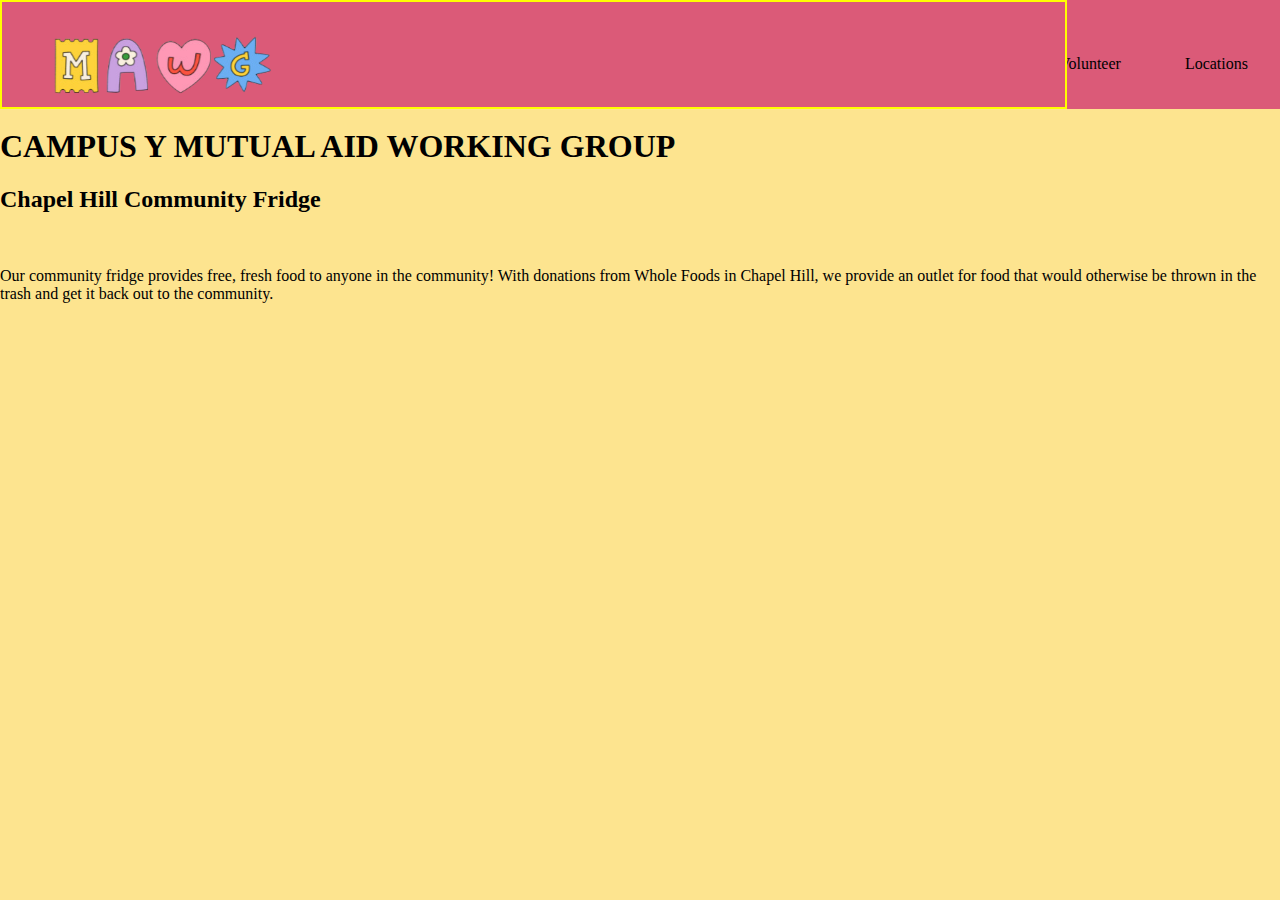
==== index.html @ 6b9d1f4e "first one!" ====
<!DOCTYPE HTML>
<html lang="en">

<head>
<meta charset="utf-8">
<meta name="viewport" content="width=device-width, 
    initial-scale-1, shrink-to-fit=no">
<title>Mutual Aid Working Group</title>
<link rel="stylesheet" href="css/styles.css">
<link rel="stylesheet" href="css/navstyles.css">
<script src="js/responsive-nav.js"></script>
</head>

<body>
    <header>
        <div class = "header-grid">
            <div class = "logo">
                <img src = "imgs/mawglogo.png" alt id="Picture displaying MAWG's logo.">
            </div>
            <div class = "nav-bar">
                <nav class="nav-collapse">
                    <ul>
                        <li class="menu-item"><a href="" data-scroll>About Us</a></li>
                        <li class="menu-item"><a href="" data-scroll>Impact</a></li>
                        <li class="menu-item"><a href="" data-scroll>Volunteer</a></li>
                        <li class="menu-item"><a href="" data-scroll>Locations</a></li>
                    </ul>
                </nav>
                <script src="js/fastclick.js"></script>
                <script src="js/scroll.js"></script>
                <script src="js/fixed-responsive-nav.js"></script>
            </div>
        </div>
    </header>
    <main>
        <h1>CAMPUS Y MUTUAL AID WORKING GROUP</h1>
        <h2>Chapel Hill Community Fridge</h2>
        <img>
        <p>Our community fridge provides free, fresh food to anyone in the community! 
            With donations from Whole Foods in Chapel Hill, we provide an outlet for 
            food that would otherwise be thrown in the trash and get it back out to 
            the community.</p>
    </main>
    <footer></footer>
</body>

</html>
---- css/styles.css ----
body {
    margin: 0;
    padding: 0;
    background-color: #FDE48F;
}

header {
    background-color: #DB5A78;
    display: grid;
    grid-template-columns: 1fr 1fr;
}

.header-grid {
    display: grid;
    grid-template-columns: 5fr 1fr;
    
}

main {
    margin-top: 10%;
}

.logo img {
    width: 25%;
    padding: 1%;
    display: grid;
    padding-top: 3%;
}

.logo {
    border: 2px solid yellow;
}

.nav-bar {
    display: grid;
    justify-content: end;
    align-content: center;
    /*border: 2px solid yellow;*/
}
---- css/navstyles.css ----
html,
body {
  margin: 0;
  padding: 0;
  border: 0;
}

a:active,
a:hover {
  outline: 0;
}

@font-face {
  font-family: "responsivenav";
  src: url("../icons/responsivenav.eot");
  src: url("../icons/responsivenav.eot?#iefix") format("embedded-opentype"),
    url("../icons/responsivenav.ttf") format("truetype"),
    url("../icons/responsivenav.woff") format("woff"),
    url("../icons/responsivenav.svg#responsivenav") format("svg");
  font-weight: normal;
  font-style: normal;
}

.nav-toggle {
  text-decoration: none;
  text-indent: -300px;
  position: relative;
  overflow: hidden;
  width: 60px;
  height: 55px;
  float: right;
}

.nav-toggle:before {
  color: black; /* edit this to change the icon color */
  font: normal 28px/55px "responsivenav"; /* edit font-size (28px) to change the icon size */
  text-transform: none;
  text-align: center;
  position: absolute;
  content: "\2261"; /* hamburger icon */
  text-indent: 0;
  width: 100%;
  left: 0;
  top: 0;
}

.nav-toggle.active:before {
  font-size: 24px;
  content: "\78"; /* X/close icon */
}

.nav-collapse ul {
  margin: 0;
  padding: 0;
  display: flex;
  list-style: none;
  flex-direction: column;
  align-items: flex-end;
}

.nav-collapse li:hover {
  text-decoration: underline;
}

.nav-collapse li {

  display: block;
}

.js .nav-collapse {
  clip: rect(0 0 0 0);
  max-height: 0;
  position: absolute;
  display: block;
  overflow: hidden;
  zoom: 1;
}

.nav-collapse.opened {
  max-height: 9999px;
}

header {
  display: flex;
  justify-content: space-between;
}

@media screen and (min-width: 700px) {
}

header {
  position: fixed;
  z-index: 3;
  width: 100%;
  left: 0;
  top: 0;
}

.logo {
  text-decoration: none;
  font-weight: bold;
  line-height: 55px;
  padding: 0 20px;
  color: black;
}

.fixed {
  position: fixed;
  width: 100%;
  left: 0;
  top: 0;
}

.nav-collapse,
.nav-collapse * {
  box-sizing: border-box;
}

.nav-collapse,
.nav-collapse ul {
  list-style: none;
  width: 100%;
  display: flex;
  justify-content: end;
}

.nav-collapse a {
  text-decoration: none;
  padding: 0.7em 1em;
  color: black;
  width: 100%;
  display: block;
}

.nav-collapse ul ul a {
  padding-left: 2em;
}

@media screen and (min-width: 768px) {
  .nav-collapse ul {
  flex-direction: row;
  align-items: flex-end;
}
  
  .nav-collapse li {
    width: auto;
  }

  .nav-collapse a {
    padding: 1.02em 2em;
    text-align: center;
    border-top: 0;
    margin: 0;
  }

  .nav-collapse ul ul a {
    display: none;
  }

  .nav-collapse.closed {
    max-height: none;
  }
  .nav-toggle {
    display: none;
  }
}
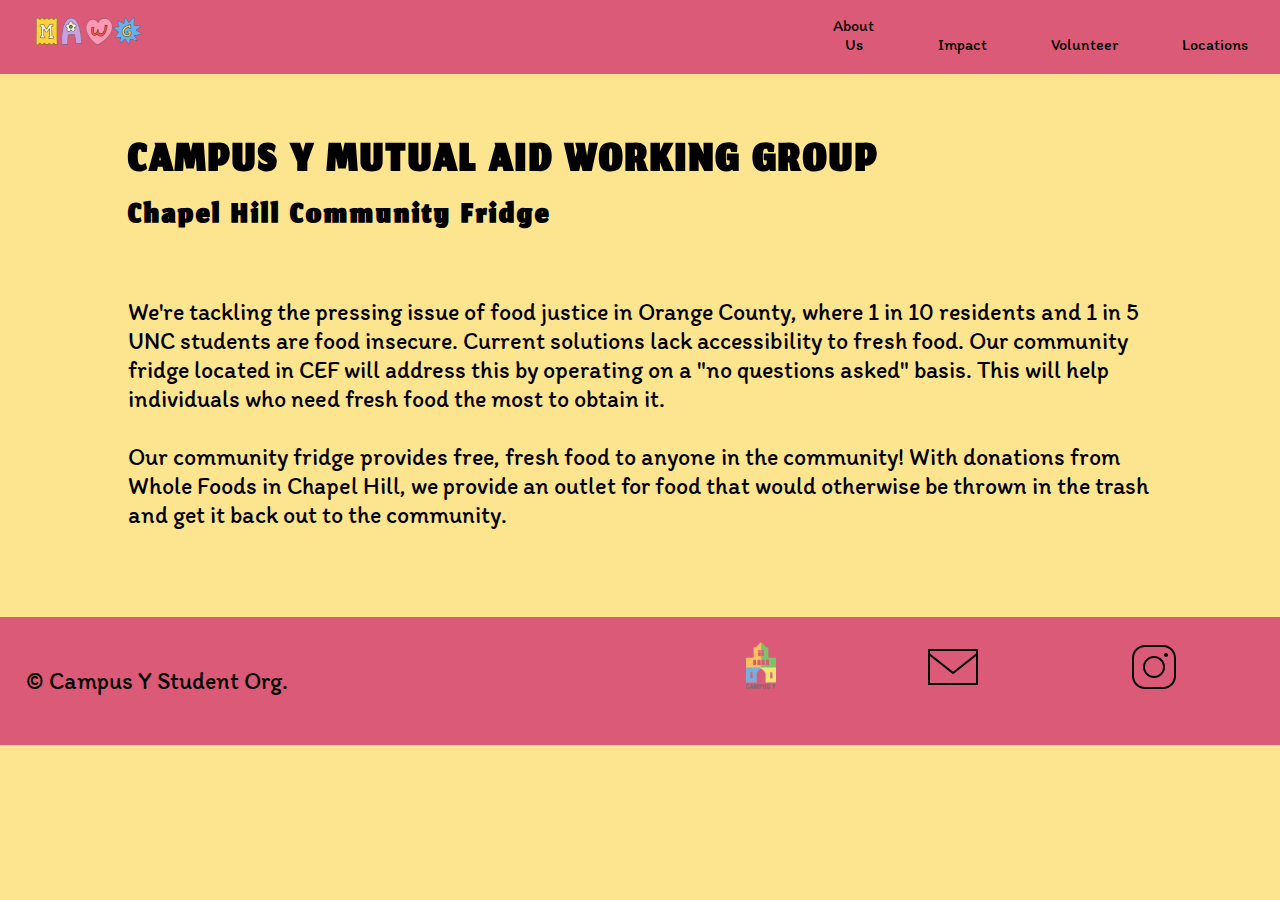
==== commit 536cf29f: "Hopefully final one?" ====
--- a/index.html
+++ b/index.html
@@ -9,21 +9,29 @@
 <link rel="stylesheet" href="css/styles.css">
 <link rel="stylesheet" href="css/navstyles.css">
 <script src="js/responsive-nav.js"></script>
+<link rel="preconnect" href="https://fonts.googleapis.com">
+<link rel="preconnect" href="https://fonts.gstatic.com" crossorigin>
+<link href="https://fonts.googleapis.com/css2?family=Jomhuria&display=swap" rel="stylesheet">
+<link rel="preconnect" href="https://fonts.googleapis.com">
+<link rel="preconnect" href="https://fonts.gstatic.com" crossorigin>
+<link href="https://fonts.googleapis.com/css2?family=Itim&family=Jomhuria&display=swap" rel="stylesheet">
 </head>
 
 <body>
     <header>
         <div class = "header-grid">
             <div class = "logo">
-                <img src = "imgs/mawglogo.png" alt id="Picture displaying MAWG's logo.">
+                <a href="index.html" aria-label="Go to homepage.">
+                    <img src = "imgs/mawglogo.png" alt id="Picture displaying MAWG's logo.">
+                </a>
             </div>
             <div class = "nav-bar">
                 <nav class="nav-collapse">
                     <ul>
-                        <li class="menu-item"><a href="" data-scroll>About Us</a></li>
-                        <li class="menu-item"><a href="" data-scroll>Impact</a></li>
-                        <li class="menu-item"><a href="" data-scroll>Volunteer</a></li>
-                        <li class="menu-item"><a href="" data-scroll>Locations</a></li>
+                        <li class="menu-item"><a href="aboutus.html" data-scroll>About Us</a></li>
+                        <li class="menu-item"><a href="impact.html" data-scroll>Impact</a></li>
+                        <li class="menu-item"><a href="volunteer.html" data-scroll>Volunteer</a></li>
+                        <li class="menu-item"><a href="locations.html" data-scroll>Locations</a></li>
                     </ul>
                 </nav>
                 <script src="js/fastclick.js"></script>
@@ -35,13 +43,38 @@
     <main>
         <h1>CAMPUS Y MUTUAL AID WORKING GROUP</h1>
         <h2>Chapel Hill Community Fridge</h2>
-        <img>
-        <p>Our community fridge provides free, fresh food to anyone in the community! 
-            With donations from Whole Foods in Chapel Hill, we provide an outlet for 
-            food that would otherwise be thrown in the trash and get it back out to 
-            the community.</p>
+        <div class = "maininfo">
+            <div class = "homeimg">
+                <img src = "imgs/communityfridge.jpeg" alt id="Picture of the outside of the fridge.">
+            </div>
+            <p>We're tackling the pressing issue of food justice in Orange County, where 1 in 10 residents 
+                and 1 in 5 UNC students are food insecure. Current solutions lack accessibility to fresh food. 
+                Our community fridge located in CEF will address this by operating on a "no questions asked" basis. 
+                This will help individuals who need fresh food the most to obtain it.
+                <br>
+                <br>
+                Our community fridge provides free, fresh food to anyone in the community! 
+                With donations from Whole Foods in Chapel Hill, we provide an outlet for 
+                food that would otherwise be thrown in the trash and get it back out to 
+                the community.</p>
+        </div>
     </main>
-    <footer></footer>
+    <footer>
+        <p>&#169 Campus Y Student Org.</p>
+        <div class = "icons">
+            <div class = "campusyimg">
+                <a href="https://campusy.unc.edu/" aria-label="Check out the Campus Y website." target="_blank">
+                    <img src = "imgs/campusylogo.png" alt id="Icon for Campus Y.">
+                </a>
+            </div>
+            <a href="mailto:unc.mawg@gmail.com" aria-label="Contact us via email.">
+                <img src = "imgs/emailicon.png" alt id="Icon for email.">
+            </a>
+            <a href="https://www.instagram.com/chcommunityfridge/" aria-label="Follow us on Instagram" target="_blank">
+                <img src = "imgs/instagramicon.png" alt id="Icon for instagram.">
+            </a>
+        </div>
+    </footer>
 </body>
 
 </html>--- a/css/styles.css
+++ b/css/styles.css
@@ -4,36 +4,379 @@
     background-color: #FDE48F;
 }
 
+h1 {
+    font-family: jomhuria;
+    font-size: 50pt;
+    letter-spacing: 3px;
+    line-height: .75;
+    margin-bottom: 0em;
+    margin-top: 0em;
+}
+
+h2 {
+    font-family: jomhuria;
+    font-size: 35pt;
+    letter-spacing: 3px;
+    line-height: .75;
+    margin-top: .25em;
+}
+
+p {
+    font-family: itim;
+    font-size: 18pt;
+}
+
 header {
     background-color: #DB5A78;
-    display: grid;
-    grid-template-columns: 1fr 1fr;
 }
 
 .header-grid {
     display: grid;
-    grid-template-columns: 5fr 1fr;
-    
-}
+    grid-template-columns: 4fr 1fr;
+}
+
 
 main {
-    margin-top: 10%;
-}
+    display: flex;
+    flex-direction: column;
+    /*border: 2px solid green;*/
+    padding: 5%;
+}
+
+.aboutmawg {
+    /*border: 2px solid green;*/
+    padding: 0;
+}
+
 
 .logo img {
     width: 25%;
     padding: 1%;
     display: grid;
     padding-top: 3%;
-}
-
-.logo {
-    border: 2px solid yellow;
+    /*border: 2px solid yellow;*/
+}
+
+.logo img:hover {
+    transform: scale(1.1);
+    transition: transform 0.3s ease;
+}
+
+.logo a {
+    display: inline-block;
 }
 
 .nav-bar {
     display: grid;
     justify-content: end;
     align-content: center;
+    font-family: itim;
+    font-size: 18;
     /*border: 2px solid yellow;*/
+}
+
+.homeimg {
+    display: flex;
+    justify-content: center;
+}
+
+.homeimg {
+    transition: transform 1s;
+}
+
+.homeimg:hover {
+    transform: rotate(360deg);
+}
+
+.homeimg img {
+    width: 75%;
+}
+
+.mawggroup{
+    display: flex;
+    justify-content: center;
+}
+
+.mawggroup img:hover {
+    transform: scale(1.1);
+    transition: transform 0.3s ease;
+}
+
+.mawggroup img{
+    width: 75%;
+}
+
+.fullfridge{
+    display: flex;
+    justify-content: center;
+}
+.fullfridge img{
+    width: 75%;
+}
+
+.fullfridge img:hover {
+    transform: scale(1.1);
+    transition: transform 0.3s ease;
+}
+
+.bottom-locations-button{
+    background-color: #DB5A78;
+    display: flex;
+    justify-content: center;
+    width: 40%;
+    /*border: 2px solid green;*/
+    margin: 0 auto;
+    margin-top: 4%;
+    height: auto; 
+    border-radius: 10%;
+}
+
+.locations-button {
+    background-color: #DB5A78;
+    border: none;
+    display: flex;
+    justify-content: center;
+    width: 100%;
+    padding: 15%;
+    font-family: itim;
+    font-size: 18pt;
+    border-radius: 10%;
+}
+
+.locations-button:hover, .locations-button:focus {
+    background-color: #8ACFF1;
+    font-style: italic;
+}
+
+.cefimg {
+    display: flex;
+    flex-direction: column;
+    justify-content: center;
+}
+
+.cefimg p {
+    font-size: 15px;
+    margin-top: 0;
+}
+
+.cefimg img:hover {
+    transform: scale(1.1);
+    transition: transform 0.3s ease;
+}
+
+.cefimg img{
+    width: 75%;
+}
+
+.churchimage{
+    display: flex;
+    flex-direction: column;
+    justify-content: center;
+}
+
+.churchimage p {
+    font-size: 15px;
+    margin-top: 0;
+}
+
+.churchimage img:hover {
+    transform: scale(1.1);
+    transition: transform 0.3s ease;
+}
+
+.churchimage img{
+    width: 75%;
+}
+
+footer {
+    background-color: #DB5A78;
+    padding: 2%;
+    display: grid;
+    grid-template-columns: 1fr 1fr;
+}
+
+.campusyimg img {
+    width: 30px;
+}
+
+.campusyimg img:hover {
+    transform: scale(1.1);
+    transition: transform 0.3s ease;
+}
+
+.icons {
+    width: 95%;
+    /*border: 2px solid red;*/
+    display: flex;
+    justify-self: flex-end;
+    justify-content: space-around;
+}
+
+.icons img:hover {
+    transform: scale(1.1);
+    transition: transform 0.3s ease;
+}
+
+.impactimgs {
+    display: flex;
+    flex-direction: column;
+    align-items: center;
+    transition: transform 0.5s ease;
+    /*border: 2px solid red;*/
+}
+
+.impactimgs img:hover {
+    transform: scale(0.8);
+}
+
+.impactimgs img{
+    width: 75%;
+    padding: 4%;
+}
+
+.low-volunteer-button {
+    display: flex;
+    justify-content: center;
+}
+
+.volunteer-button {
+    display: flex;
+    border: none;
+    justify-content: center;
+    padding: 5%;
+    width: 40%;
+    font-family: itim;
+    font-size: 18pt;
+    border-radius: 10%;
+    background-color: #DB5A78;
+}
+
+.volunteer-button:hover, .volunteer-button:focus {
+    background-color: #8ACFF1;
+    font-style: italic;
+}
+
+.volunteer-form {
+    background-color: #DB5A78;
+    display: flex;
+    justify-content: center;
+    width: 65%;
+    padding: 5%;
+    margin: 0 auto;
+    border: none;
+    font-family: itim;
+}
+
+.username-form input:hover,
+.email-form input:hover {
+    border: 2px solid black;
+}
+
+.username-form input:focus,
+.email-form input:focus {
+    border: 2px solid black;
+}
+
+.username-form input {
+    width: 100%;
+    background-color: #FDE48F;
+}
+
+.email-form input {
+    width: 100%;
+    background-color: #FDE48F;
+}
+
+.submit-button button:hover {
+    background-color: #8ACFF1;
+}
+
+.submit-button button:focus {
+    background-color: #8ACFF1;
+}
+
+.submit-button button {
+    width: 40%;  
+    padding: 2%;
+    background-color: #FDE48F;
+}
+
+@media screen and (min-width: 700px) {
+
+    main {
+        padding-left: 10%;
+        padding-right: 10%;
+    }
+    
+    .nav-bar {
+        display: flex;
+    }
+
+    .maininfo {
+        display: flex;
+        
+    }
+
+    .homeimg img {
+        width: 50%;
+    }
+
+    .ourteam {
+        display: flex;
+    }
+
+    .themodel {
+        display: flex;
+    }
+
+    .mawggroup img {
+        width: 65%;
+    }
+
+    .fullfridge img {
+        width: 65%;
+    }
+
+    .cef {
+        display: grid;
+        grid-template-columns: 1fr 1fr;
+    }
+
+    .church {
+        display: grid;
+        grid-template-columns: 1fr 1fr;
+    }
+    
+    .cefimg img {
+        width: 100%;
+    }
+
+    .churchimage img {
+        width: 100%;
+    }
+
+    .impactimgs {
+        flex-direction: row;
+
+    }
+
+    .impactimgs img{
+        width: 45%;
+        padding: none;
+    }
+
+    .volunteer-form {
+        padding: none;
+        width: 60%;
+    }
+    
+    .volunteer-button {
+        padding: none;
+    }
+
+    .volunteer-stuff {
+        display: grid;
+        grid-template-columns: 1fr 1fr;
+    }
+
 }--- a/css/navstyles.css
+++ b/css/navstyles.css
@@ -89,7 +89,6 @@
 }
 
 header {
-  position: fixed;
   z-index: 3;
   width: 100%;
   left: 0;
